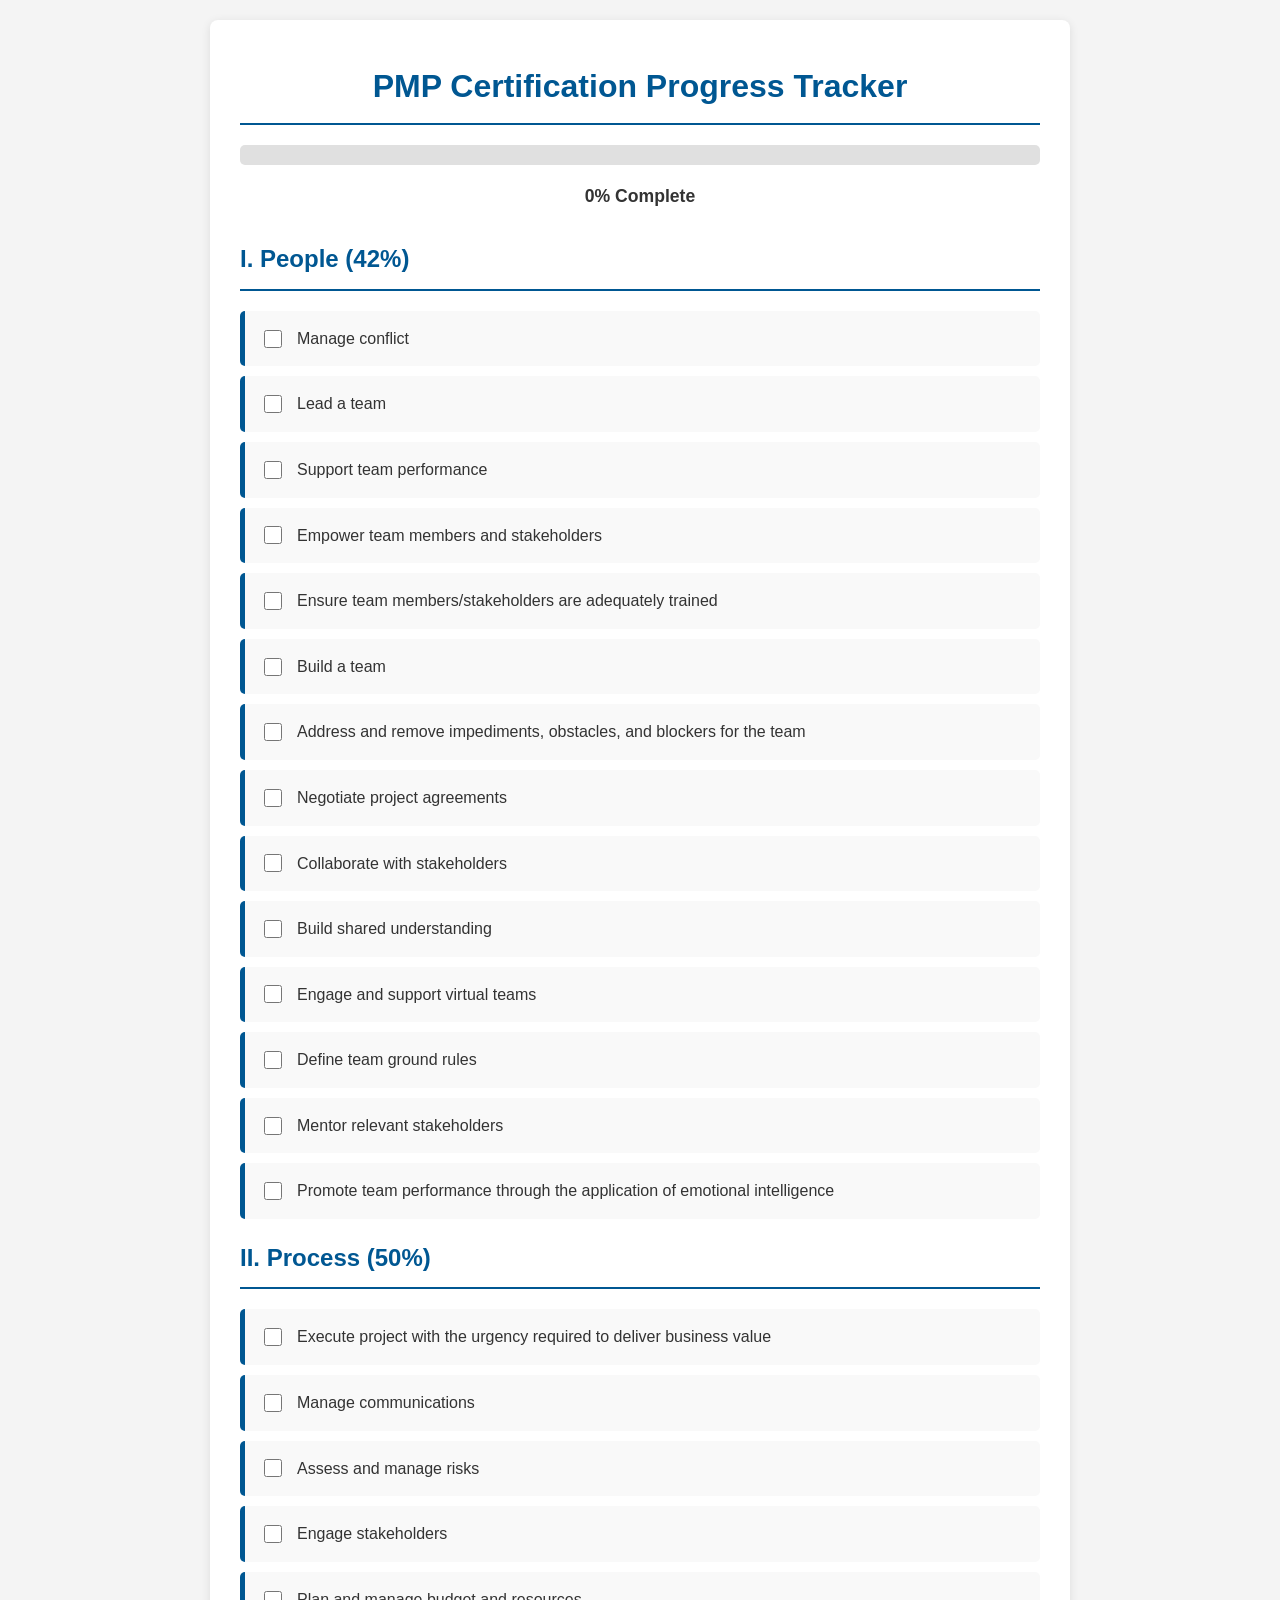
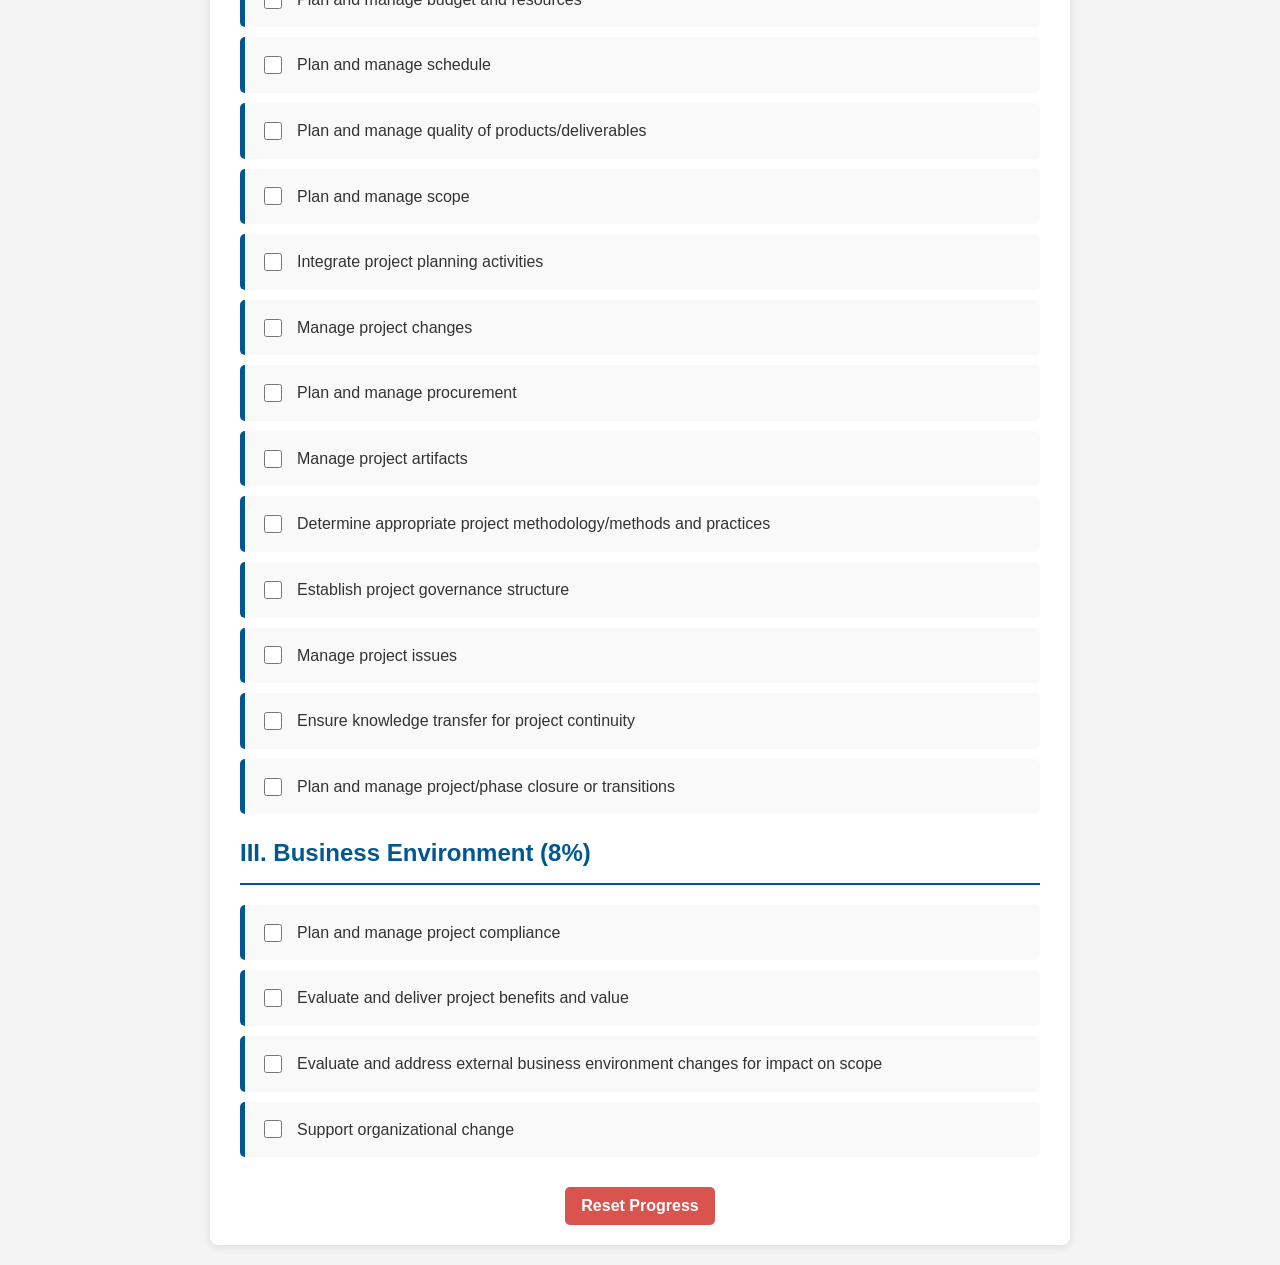
==== index.html @ df3c2e93 "feat: Create PMP certification progress tracker This commit introduces a simple, static web applicat" ====
<!DOCTYPE html>
<html lang="en">
<head>
    <meta charset="UTF-8">
    <meta name="viewport" content="width=device-width, initial-scale=1.0">
    <title>PMP Certification Progress Tracker</title>
    <link rel="stylesheet" href="style.css">
</head>
<body>
    <div class="container">
        <h1>PMP Certification Progress Tracker</h1>
        <div class="progress-container">
            <div class="progress-bar" id="progressBar"></div>
        </div>
        <p id="progressText">0% Complete</p>

        <div id="pmp-topics">
            <h2>I. People (42%)</h2>
            <ul class="task-list">
                <li><input type="checkbox" id="task1.1"> <label for="task1.1">Manage conflict</label></li>
                <li><input type="checkbox" id="task1.2"> <label for="task1.2">Lead a team</label></li>
                <li><input type="checkbox" id="task1.3"> <label for="task1.3">Support team performance</label></li>
                <li><input type="checkbox" id="task1.4"> <label for="task1.4">Empower team members and stakeholders</label></li>
                <li><input type="checkbox" id="task1.5"> <label for="task1.5">Ensure team members/stakeholders are adequately trained</label></li>
                <li><input type="checkbox" id="task1.6"> <label for="task1.6">Build a team</label></li>
                <li><input type="checkbox" id="task1.7"> <label for="task1.7">Address and remove impediments, obstacles, and blockers for the team</label></li>
                <li><input type="checkbox" id="task1.8"> <label for="task1.8">Negotiate project agreements</label></li>
                <li><input type="checkbox" id="task1.9"> <label for="task1.9">Collaborate with stakeholders</label></li>
                <li><input type="checkbox" id="task1.10"> <label for="task1.10">Build shared understanding</label></li>
                <li><input type="checkbox" id="task1.11"> <label for="task1.11">Engage and support virtual teams</label></li>
                <li><input type="checkbox" id="task1.12"> <label for="task1.12">Define team ground rules</label></li>
                <li><input type="checkbox" id="task1.13"> <label for="task1.13">Mentor relevant stakeholders</label></li>
                <li><input type="checkbox" id="task1.14"> <label for="task1.14">Promote team performance through the application of emotional intelligence</label></li>
            </ul>

            <h2>II. Process (50%)</h2>
            <ul class="task-list">
                <li><input type="checkbox" id="task2.1"> <label for="task2.1">Execute project with the urgency required to deliver business value</label></li>
                <li><input type="checkbox" id="task2.2"> <label for="task2.2">Manage communications</label></li>
                <li><input type="checkbox" id="task2.3"> <label for="task2.3">Assess and manage risks</label></li>
                <li><input type="checkbox" id="task2.4"> <label for="task2.4">Engage stakeholders</label></li>
                <li><input type="checkbox" id="task2.5"> <label for="task2.5">Plan and manage budget and resources</label></li>
                <li><input type="checkbox" id="task2.6"> <label for="task2.6">Plan and manage schedule</label></li>
                <li><input type="checkbox" id="task2.7"> <label for="task2.7">Plan and manage quality of products/deliverables</label></li>
                <li><input type="checkbox" id="task2.8"> <label for="task2.8">Plan and manage scope</label></li>
                <li><input type="checkbox" id="task2.9"> <label for="task2.9">Integrate project planning activities</label></li>
                <li><input type="checkbox" id="task2.10"> <label for="task2.10">Manage project changes</label></li>
                <li><input type="checkbox" id="task2.11"> <label for="task2.11">Plan and manage procurement</label></li>
                <li><input type="checkbox" id="task2.12"> <label for="task2.12">Manage project artifacts</label></li>
                <li><input type="checkbox" id="task2.13"> <label for="task2.13">Determine appropriate project methodology/methods and practices</label></li>
                <li><input type="checkbox" id="task2.14"> <label for="task2.14">Establish project governance structure</label></li>
                <li><input type="checkbox" id="task2.15"> <label for="task2.15">Manage project issues</label></li>
                <li><input type="checkbox" id="task2.16"> <label for="task2.16">Ensure knowledge transfer for project continuity</label></li>
                <li><input type="checkbox" id="task2.17"> <label for="task2.17">Plan and manage project/phase closure or transitions</label></li>
            </ul>

            <h2>III. Business Environment (8%)</h2>
            <ul class="task-list">
                <li><input type="checkbox" id="task3.1"> <label for="task3.1">Plan and manage project compliance</label></li>
                <li><input type="checkbox" id="task3.2"> <label for="task3.2">Evaluate and deliver project benefits and value</label></li>
                <li><input type="checkbox" id="task3.3"> <label for="task3.3">Evaluate and address external business environment changes for impact on scope</label></li>
                <li><input type="checkbox" id="task3.4"> <label for="task3.4">Support organizational change</label></li>
            </ul>
        </div>
        <button id="resetButton">Reset Progress</button>
    </div>
    <script src="script.js"></script>
</body>
</html>
---- style.css ----
body {
    font-family: -apple-system, BlinkMacSystemFont, "Segoe UI", Roboto, "Helvetica Neue", Arial, sans-serif;
    line-height: 1.6;
    background-color: #f4f4f4;
    color: #333;
    margin: 0;
    padding: 20px;
}

.container {
    max-width: 800px;
    margin: auto;
    background: #fff;
    padding: 20px 30px;
    border-radius: 8px;
    box-shadow: 0 2px 10px rgba(0,0,0,0.1);
}

h1, h2 {
    color: #005792;
    border-bottom: 2px solid #005792;
    padding-bottom: 10px;
    margin-bottom: 20px;
}

h1 {
    text-align: center;
    font-size: 2em;
}

h2 {
    font-size: 1.5em;
}

.progress-container {
    width: 100%;
    background-color: #e0e0e0;
    border-radius: 5px;
    margin-bottom: 10px;
}

.progress-bar {
    width: 0%;
    height: 20px;
    background-color: #4caf50;
    border-radius: 5px;
    transition: width 0.4s ease-in-out;
}

#progressText {
    text-align: center;
    font-weight: bold;
    font-size: 1.1em;
    margin-bottom: 30px;
}

.task-list {
    list-style-type: none;
    padding: 0;
}

.task-list li {
    background: #f9f9f9;
    margin-bottom: 10px;
    padding: 15px;
    border-radius: 5px;
    border-left: 5px solid #005792;
    display: flex;
    align-items: center;
}

.task-list li input[type="checkbox"] {
    margin-right: 15px;
    min-width: 18px;
    min-height: 18px;
}

.task-list label {
    flex-grow: 1;
}

.task-list li.completed {
    border-left: 5px solid #4caf50;
    background: #e8f5e9;
    text-decoration: line-through;
    color: #777;
}

#resetButton {
    display: block;
    width: 150px;
    margin: 30px auto 0;
    padding: 10px 15px;
    font-size: 1em;
    font-weight: bold;
    color: #fff;
    background-color: #d9534f;
    border: none;
    border-radius: 5px;
    cursor: pointer;
    transition: background-color 0.3s;
}

#resetButton:hover {
    background-color: #c9302c;
}
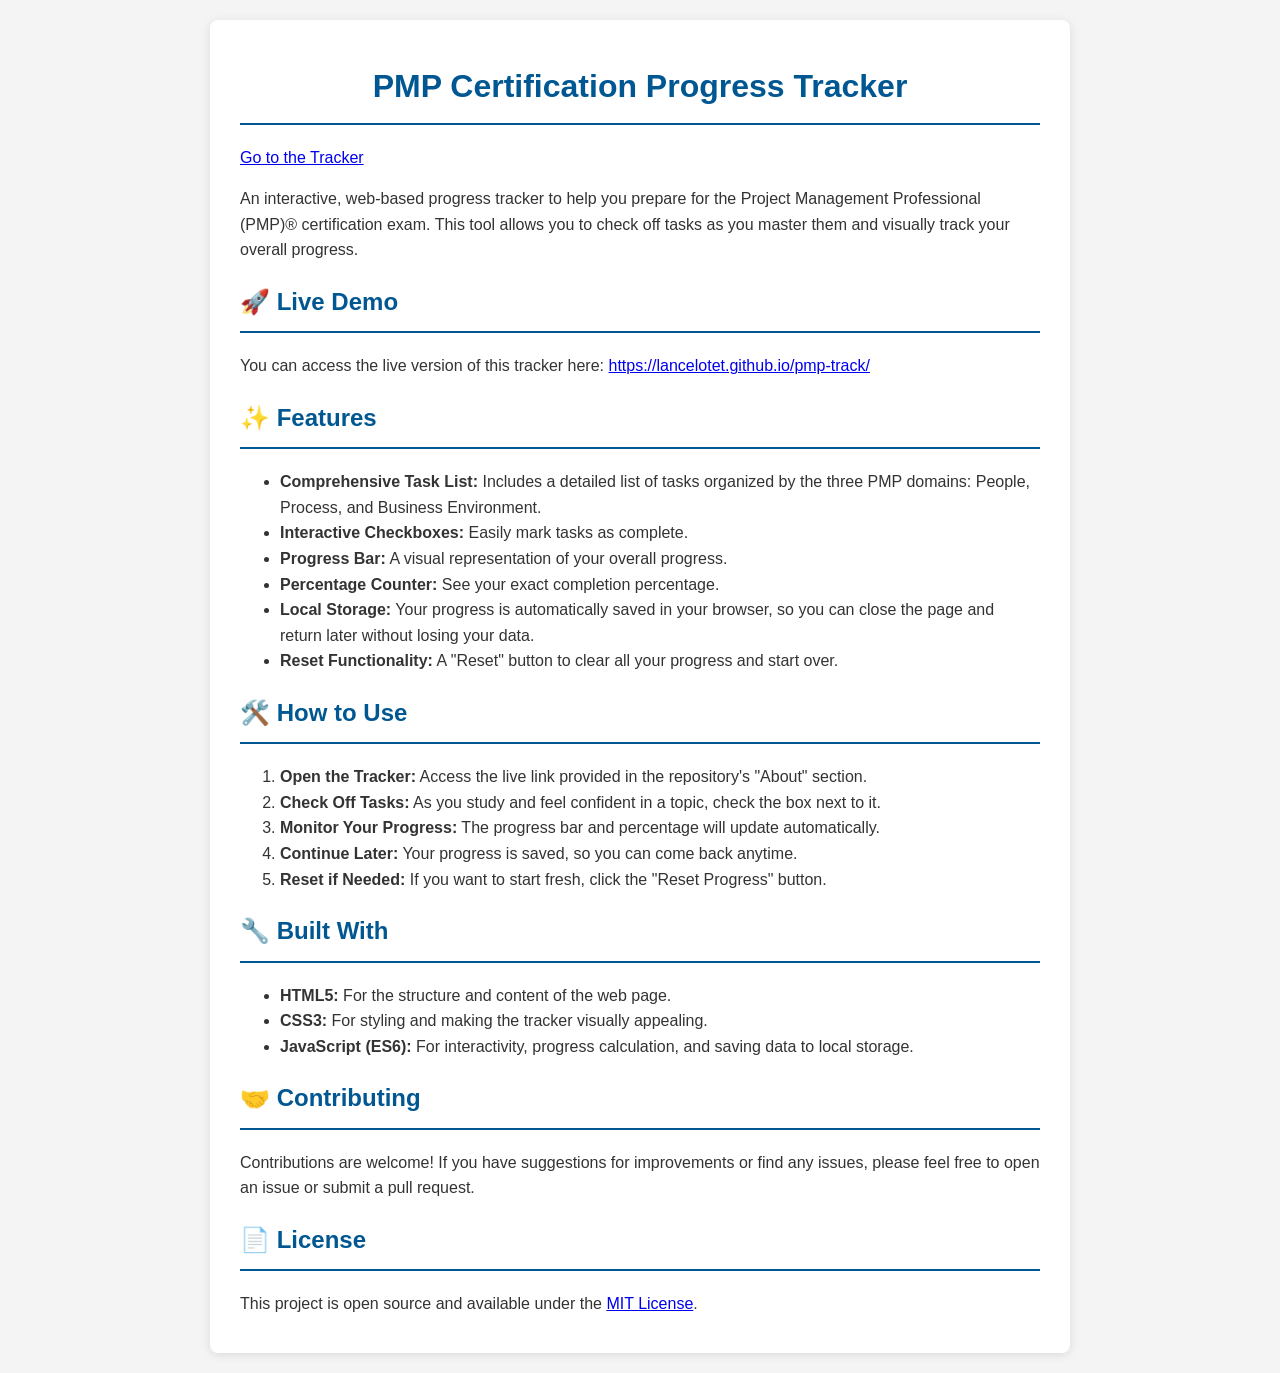
==== commit 0f77c55f: "feat: make README the landing page" ====
--- a/index.html
+++ b/index.html
@@ -3,67 +3,49 @@
 <head>
     <meta charset="UTF-8">
     <meta name="viewport" content="width=device-width, initial-scale=1.0">
-    <title>PMP Certification Progress Tracker</title>
+    <title>PMP Certification Progress Tracker - Home</title>
     <link rel="stylesheet" href="style.css">
 </head>
 <body>
     <div class="container">
         <h1>PMP Certification Progress Tracker</h1>
-        <div class="progress-container">
-            <div class="progress-bar" id="progressBar"></div>
-        </div>
-        <p id="progressText">0% Complete</p>
+        <p><a href="tracker.html">Go to the Tracker</a></p>
+        <p>An interactive, web-based progress tracker to help you prepare for the Project Management Professional (PMP)® certification exam. This tool allows you to check off tasks as you master them and visually track your overall progress.</p>
 
-        <div id="pmp-topics">
-            <h2>I. People (42%)</h2>
-            <ul class="task-list">
-                <li><input type="checkbox" id="task1.1"> <label for="task1.1">Manage conflict</label></li>
-                <li><input type="checkbox" id="task1.2"> <label for="task1.2">Lead a team</label></li>
-                <li><input type="checkbox" id="task1.3"> <label for="task1.3">Support team performance</label></li>
-                <li><input type="checkbox" id="task1.4"> <label for="task1.4">Empower team members and stakeholders</label></li>
-                <li><input type="checkbox" id="task1.5"> <label for="task1.5">Ensure team members/stakeholders are adequately trained</label></li>
-                <li><input type="checkbox" id="task1.6"> <label for="task1.6">Build a team</label></li>
-                <li><input type="checkbox" id="task1.7"> <label for="task1.7">Address and remove impediments, obstacles, and blockers for the team</label></li>
-                <li><input type="checkbox" id="task1.8"> <label for="task1.8">Negotiate project agreements</label></li>
-                <li><input type="checkbox" id="task1.9"> <label for="task1.9">Collaborate with stakeholders</label></li>
-                <li><input type="checkbox" id="task1.10"> <label for="task1.10">Build shared understanding</label></li>
-                <li><input type="checkbox" id="task1.11"> <label for="task1.11">Engage and support virtual teams</label></li>
-                <li><input type="checkbox" id="task1.12"> <label for="task1.12">Define team ground rules</label></li>
-                <li><input type="checkbox" id="task1.13"> <label for="task1.13">Mentor relevant stakeholders</label></li>
-                <li><input type="checkbox" id="task1.14"> <label for="task1.14">Promote team performance through the application of emotional intelligence</label></li>
-            </ul>
+        <h2>🚀 Live Demo</h2>
+        <p>You can access the live version of this tracker here: <a href="https://lancelotet.github.io/pmp-track/">https://lancelotet.github.io/pmp-track/</a></p>
 
-            <h2>II. Process (50%)</h2>
-            <ul class="task-list">
-                <li><input type="checkbox" id="task2.1"> <label for="task2.1">Execute project with the urgency required to deliver business value</label></li>
-                <li><input type="checkbox" id="task2.2"> <label for="task2.2">Manage communications</label></li>
-                <li><input type="checkbox" id="task2.3"> <label for="task2.3">Assess and manage risks</label></li>
-                <li><input type="checkbox" id="task2.4"> <label for="task2.4">Engage stakeholders</label></li>
-                <li><input type="checkbox" id="task2.5"> <label for="task2.5">Plan and manage budget and resources</label></li>
-                <li><input type="checkbox" id="task2.6"> <label for="task2.6">Plan and manage schedule</label></li>
-                <li><input type="checkbox" id="task2.7"> <label for="task2.7">Plan and manage quality of products/deliverables</label></li>
-                <li><input type="checkbox" id="task2.8"> <label for="task2.8">Plan and manage scope</label></li>
-                <li><input type="checkbox" id="task2.9"> <label for="task2.9">Integrate project planning activities</label></li>
-                <li><input type="checkbox" id="task2.10"> <label for="task2.10">Manage project changes</label></li>
-                <li><input type="checkbox" id="task2.11"> <label for="task2.11">Plan and manage procurement</label></li>
-                <li><input type="checkbox" id="task2.12"> <label for="task2.12">Manage project artifacts</label></li>
-                <li><input type="checkbox" id="task2.13"> <label for="task2.13">Determine appropriate project methodology/methods and practices</label></li>
-                <li><input type="checkbox" id="task2.14"> <label for="task2.14">Establish project governance structure</label></li>
-                <li><input type="checkbox" id="task2.15"> <label for="task2.15">Manage project issues</label></li>
-                <li><input type="checkbox" id="task2.16"> <label for="task2.16">Ensure knowledge transfer for project continuity</label></li>
-                <li><input type="checkbox" id="task2.17"> <label for="task2.17">Plan and manage project/phase closure or transitions</label></li>
-            </ul>
+        <h2>✨ Features</h2>
+        <ul>
+            <li><strong>Comprehensive Task List:</strong> Includes a detailed list of tasks organized by the three PMP domains: People, Process, and Business Environment.</li>
+            <li><strong>Interactive Checkboxes:</strong> Easily mark tasks as complete.</li>
+            <li><strong>Progress Bar:</strong> A visual representation of your overall progress.</li>
+            <li><strong>Percentage Counter:</strong> See your exact completion percentage.</li>
+            <li><strong>Local Storage:</strong> Your progress is automatically saved in your browser, so you can close the page and return later without losing your data.</li>
+            <li><strong>Reset Functionality:</strong> A "Reset" button to clear all your progress and start over.</li>
+        </ul>
 
-            <h2>III. Business Environment (8%)</h2>
-            <ul class="task-list">
-                <li><input type="checkbox" id="task3.1"> <label for="task3.1">Plan and manage project compliance</label></li>
-                <li><input type="checkbox" id="task3.2"> <label for="task3.2">Evaluate and deliver project benefits and value</label></li>
-                <li><input type="checkbox" id="task3.3"> <label for="task3.3">Evaluate and address external business environment changes for impact on scope</label></li>
-                <li><input type="checkbox" id="task3.4"> <label for="task3.4">Support organizational change</label></li>
-            </ul>
-        </div>
-        <button id="resetButton">Reset Progress</button>
+        <h2>🛠️ How to Use</h2>
+        <ol>
+            <li><strong>Open the Tracker:</strong> Access the live link provided in the repository's "About" section.</li>
+            <li><strong>Check Off Tasks:</strong> As you study and feel confident in a topic, check the box next to it.</li>
+            <li><strong>Monitor Your Progress:</strong> The progress bar and percentage will update automatically.</li>
+            <li><strong>Continue Later:</strong> Your progress is saved, so you can come back anytime.</li>
+            <li><strong>Reset if Needed:</strong> If you want to start fresh, click the "Reset Progress" button.</li>
+        </ol>
+
+        <h2>🔧 Built With</h2>
+        <ul>
+            <li><strong>HTML5:</strong> For the structure and content of the web page.</li>
+            <li><strong>CSS3:</strong> For styling and making the tracker visually appealing.</li>
+            <li><strong>JavaScript (ES6):</strong> For interactivity, progress calculation, and saving data to local storage.</li>
+        </ul>
+
+        <h2>🤝 Contributing</h2>
+        <p>Contributions are welcome! If you have suggestions for improvements or find any issues, please feel free to open an issue or submit a pull request.</p>
+
+        <h2>📄 License</h2>
+        <p>This project is open source and available under the <a href="LICENSE">MIT License</a>.</p>
     </div>
-    <script src="script.js"></script>
 </body>
 </html>
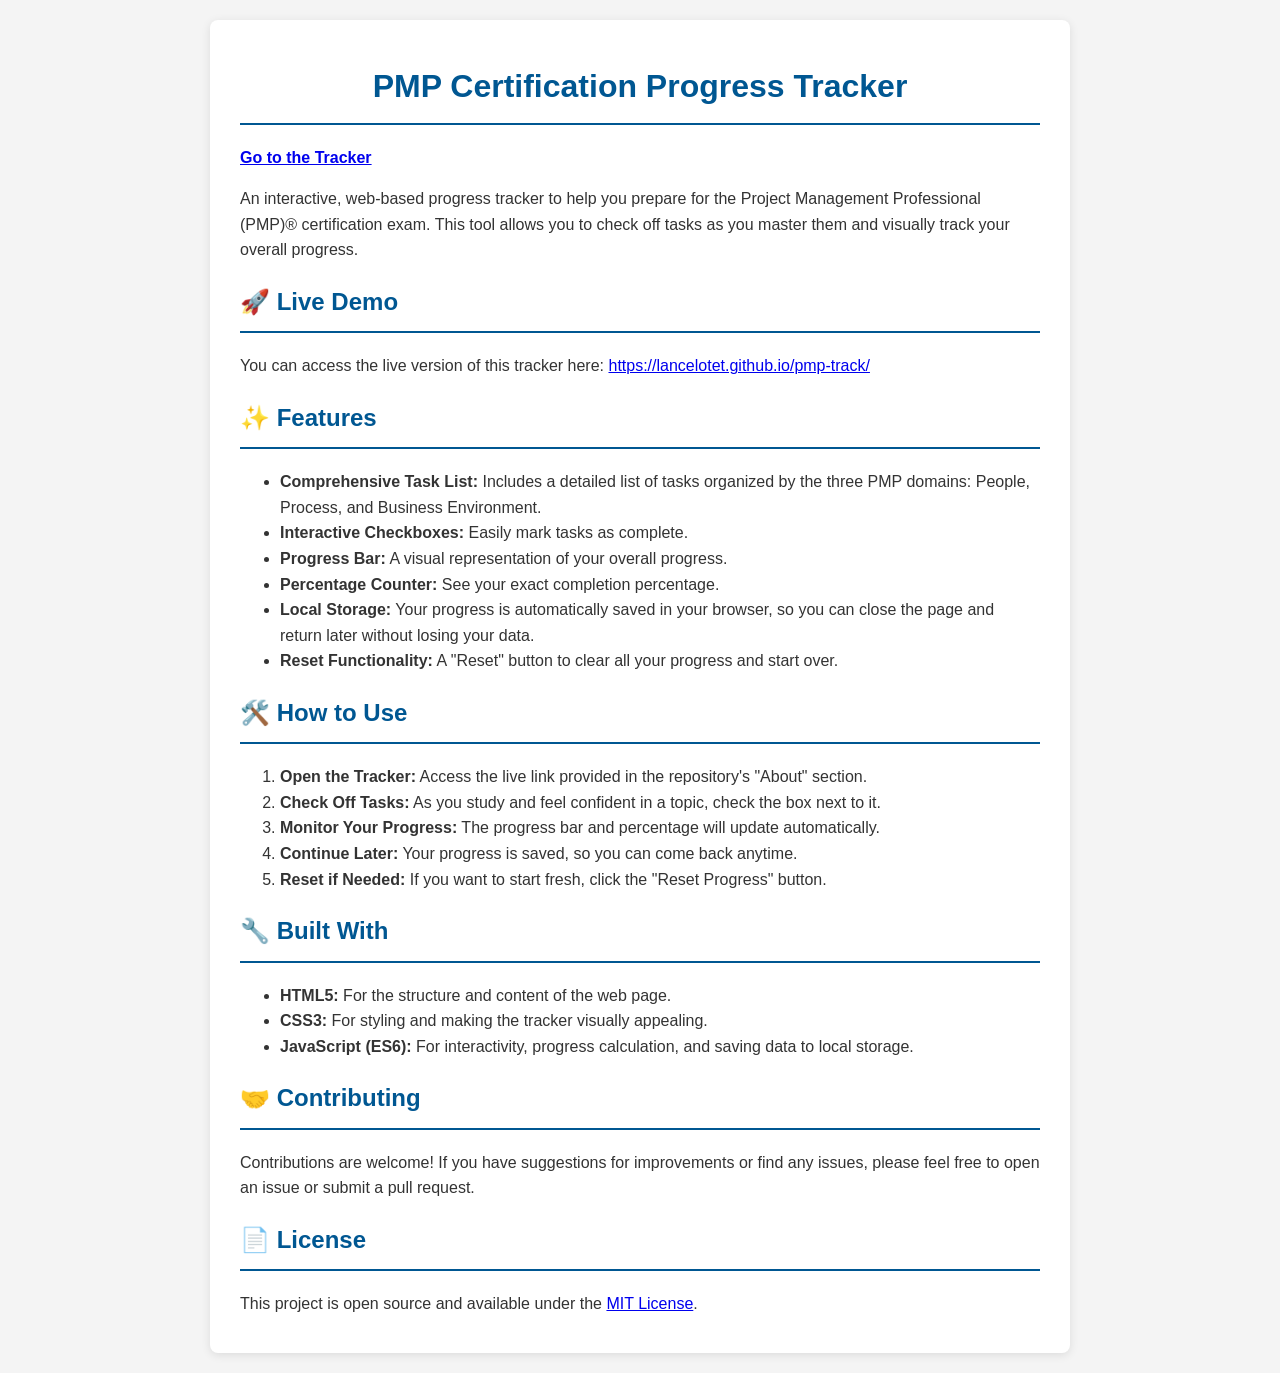
==== commit b424ef5d: "Recreate index.html as a landing page This change recreates the `index.html` file to act as a landin" ====
--- a/index.html
+++ b/index.html
@@ -9,7 +9,7 @@
 <body>
     <div class="container">
         <h1>PMP Certification Progress Tracker</h1>
-        <p><a href="tracker.html">Go to the Tracker</a></p>
+        <p><strong><a href="tracker.html">Go to the Tracker</a></strong></p>
         <p>An interactive, web-based progress tracker to help you prepare for the Project Management Professional (PMP)® certification exam. This tool allows you to check off tasks as you master them and visually track your overall progress.</p>
 
         <h2>🚀 Live Demo</h2>
